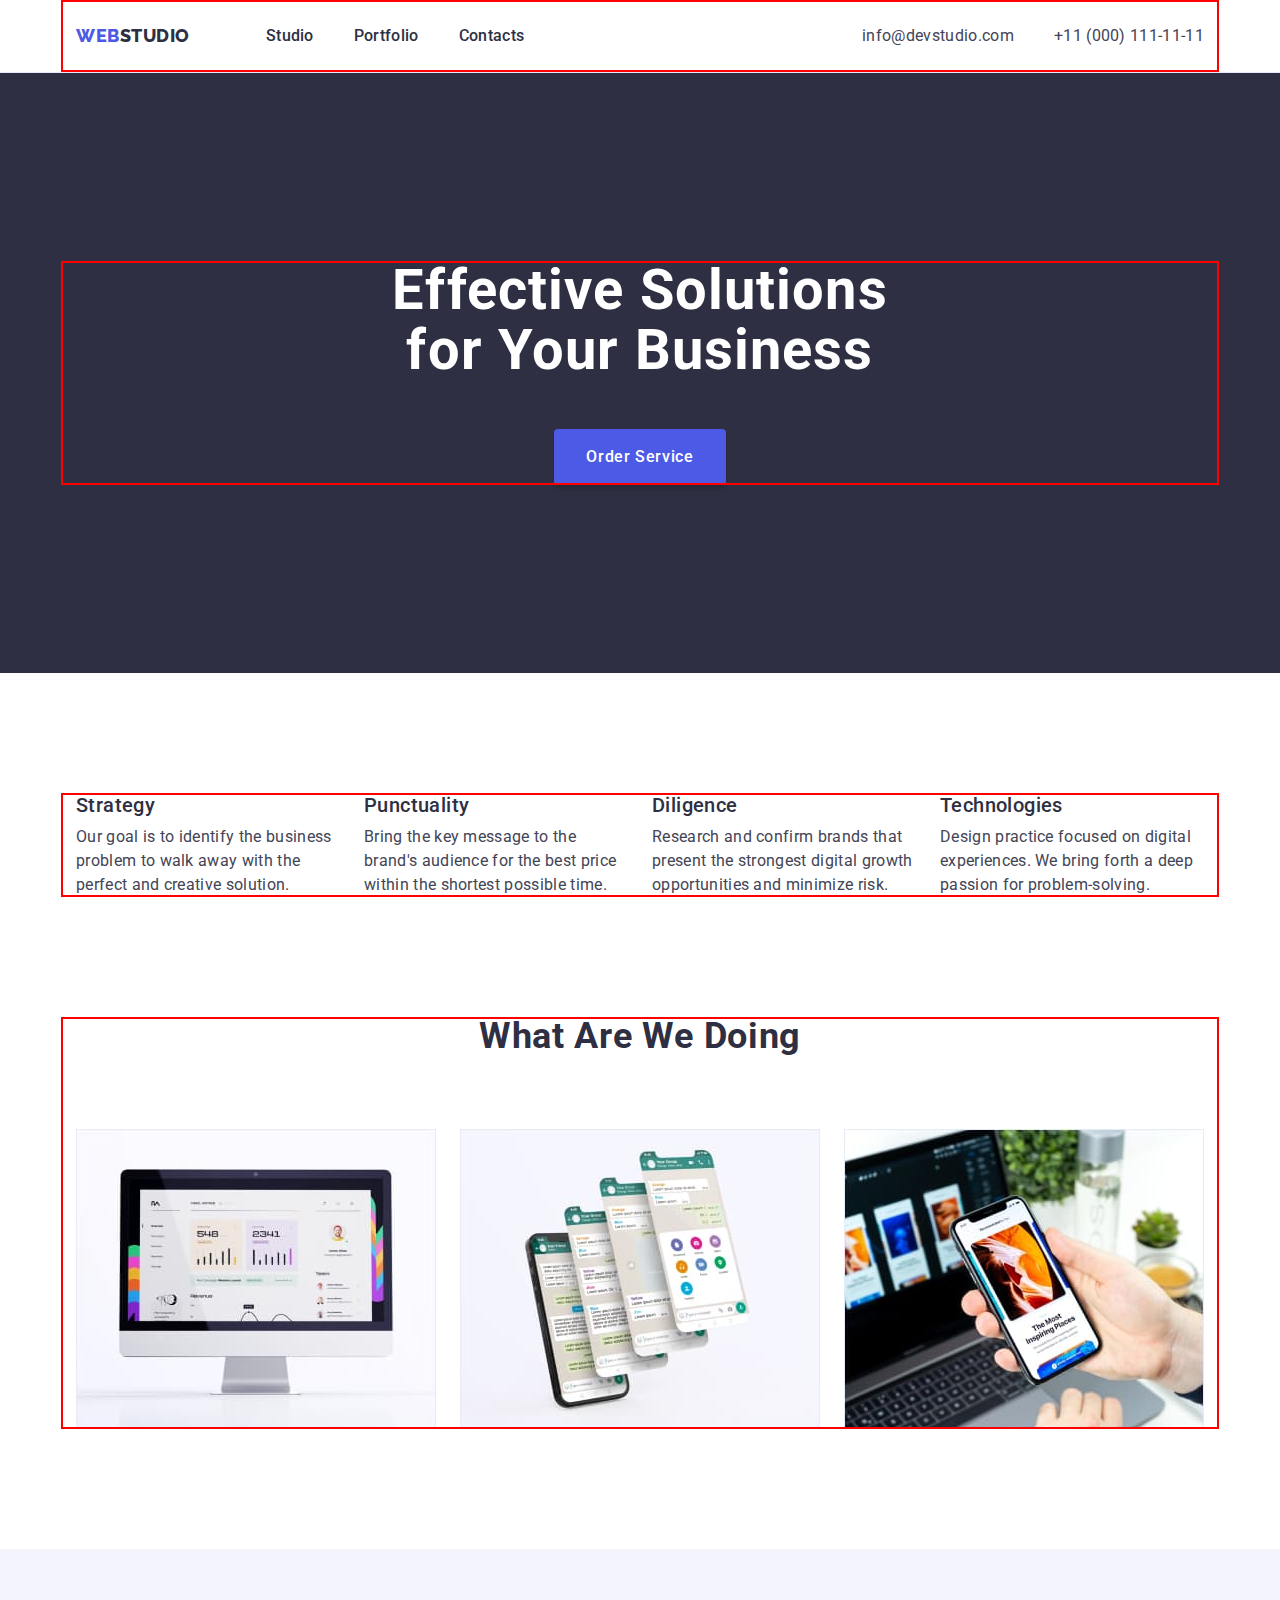
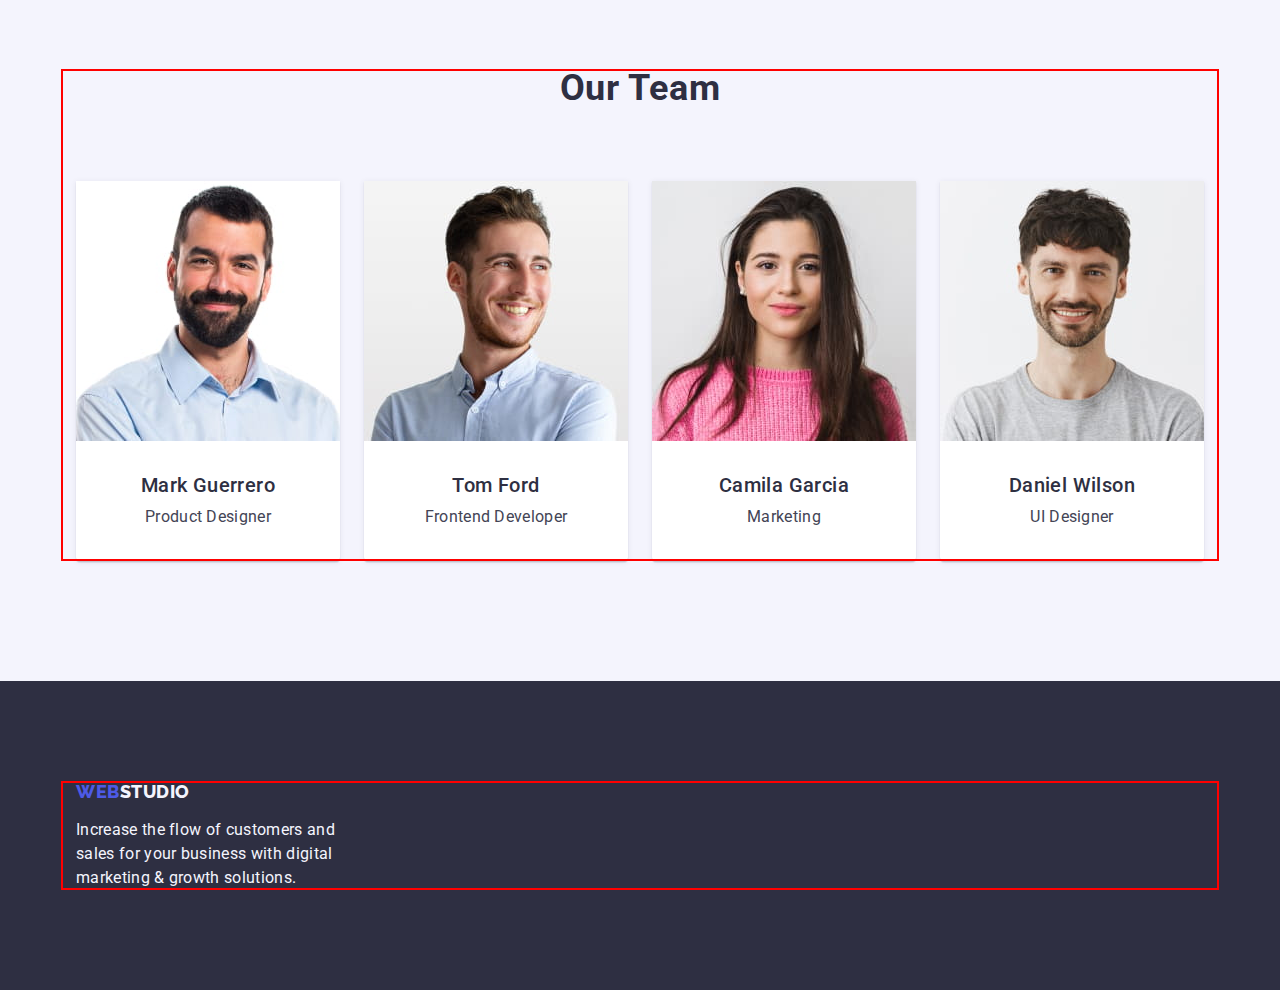
==== index.html @ 9d99be5e "Initial commit" ====
<!DOCTYPE html>
<html lang="en">
  <head>
    <meta charset="UTF-8" />
    <meta http-equiv="X-UA-Compatible" content="IE=edge" />
    <meta name="viewport" content="width=device-width, initial-scale=1.0" />
    <title>WebStudio</title>
    <link
      rel="stylesheet"
      href="https://cdn.jsdelivr.net/npm/modern-normalize@1.1.0/modern-normalize.min.css"
    />
    <link rel="preconnect" href="https://fonts.googleapis.com" />
    <link rel="preconnect" href="https://fonts.gstatic.com" crossorigin />
    <link
      href="https://fonts.googleapis.com/css2?family=Raleway:wght@800&family=Roboto:wght@400;500;700;900&display=swap"
      rel="stylesheet"
    />
    <link rel="stylesheet" href="./css/styles.css" />
  </head>
  <body>
    <!-- Top line -->
    <header class="page-header">
      <div class="header-container container">
        <nav class="navigation">
          <a class="logo link" href="./index.html"
            >Web<span class="logo-top">Studio</span></a
          >
          <ul class="menu list">
            <li class="menu-item">
              <a class="menu-link link" href="./index.html">Studio</a>
            </li>
            <li class="menu-item">
              <a class="menu-link link" href="./portfolio.html">Portfolio</a>
            </li>
            <li class="menu-item">
              <a class="menu-link link" href="">Contacts</a>
            </li>
          </ul>
        </nav>
        <address class="contact-info">
          <ul class="contact-list list">
            <li class="contact-list-item">
              <a class="contact-details link" href="mailto:info@devstudio.com"
                >info@devstudio.com</a
              >
            </li>
            <li class="contact-list-item">
              <a class="contact-details link" href="tel:+110001111111"
                >+11 (000) 111-11-11</a
              >
            </li>
          </ul>
        </address>
      </div>
    </header>
    <main>
      <!-- Hero -->
      <section class="hero">
        <div class="container">
          <h1 class="hero-title">Effective Solutions for Your Business</h1>
          <button class="hero-btn" type="button">Order Service</button>
        </div>
      </section>
      <!-- Studio features -->
      <section class="features">
        <div class="container">
          <h2 class="features-title visually-hidden">features of our studio</h2>
          <ul class="features-list list">
            <li class="features-item">
              <h3 class="subtitle">Strategy</h3>
              <p class="text">
                Our goal is to identify the business problem to walk away with
                the perfect and creative solution.
              </p>
            </li>
            <li class="features-item">
              <h3 class="subtitle">Punctuality</h3>
              <p class="text">
                Bring the key message to the brand's audience for the best price
                within the shortest possible time.
              </p>
            </li>
            <li class="features-item">
              <h3 class="subtitle">Diligence</h3>
              <p class="text">
                Research and confirm brands that present the strongest digital
                growth opportunities and minimize risk.
              </p>
            </li>
            <li class="features-item">
              <h3 class="subtitle">Technologies</h3>
              <p class="text">
                Design practice focused on digital experiences. We bring forth a
                deep passion for problem-solving.
              </p>
            </li>
          </ul>
        </div>
      </section>
      <!-- Work examples -->
      <section class="examples">
        <div class="container">
          <h2 class="heading">What are we doing</h2>
          <ul class="examples-list list">
            <li class="examples-item">
              <img
                class="examples-img"
                src="./images/sample1.jpg"
                alt="full-fledged multi-page website"
                width="360"
              />
            </li>
            <li class="examples-item">
              <img
                class="examples-img"
                src="./images/sample2.jpg"
                alt="messenger"
                width="360"
              />
            </li>
            <li class="examples-item">
              <img
                class="examples-img"
                src="./images/sample3.jpg"
                alt="phone app"
                width="360"
              />
            </li>
          </ul>
        </div>
      </section>
      <!-- Team -->
      <section class="team">
        <div class="container">
          <h2 class="heading">Our Team</h2>
          <ul class="team-list list">
            <li class="team-item">
              <img
                class="team-img"
                src="./images/mark.jpg"
                alt="Mark Guerrero"
                width="264"
              />
              <div class="team-member">
                <h3 class="team-title subtitle">Mark Guerrero</h3>
                <p class="team-text text">Product Designer</p>
              </div>
            </li>
            <li class="team-item">
              <img
                class="team-img"
                src="./images/tom.jpg"
                alt="Tom Ford"
                width="264"
              />
              <div class="team-member">
                <h3 class="team-title subtitle">Tom Ford</h3>
                <p class="team-text text">Frontend Developer</p>
              </div>
            </li>
            <li class="team-item">
              <img
                class="team-img"
                src="./images/camila.jpg"
                alt="Camila Garcia"
                width="264"
              />
              <div class="team-member">
                <h3 class="team-title subtitle">Camila Garcia</h3>
                <p class="team-text text">Marketing</p>
              </div>
            </li>
            <li class="team-item">
              <img
                class="team-img"
                src="./images/daniel.jpg"
                alt="Daniel Wilson"
                width="264"
              />
              <div class="team-member">
                <h3 class="team-title subtitle">Daniel Wilson</h3>
                <p class="team-text text">UI Designer</p>
              </div>
            </li>
          </ul>
        </div>
      </section>
    </main>
    <footer class="footer">
      <div class="container">
        <a class="logo link" href="./index.html"
          >Web<span class="logo-bottom">Studio</span></a
        >
        <p class="text footer-text">
          Increase the flow of customers and sales for your business with
          digital marketing & growth solutions.
        </p>
      </div>
    </footer>
  </body>
</html>
---- css/styles.css ----
/* Цвета */
/* основной цвет текста #434455 */
/* вторичный цвет текса #2E2F42 */
/* акцент   #4D5AE5 */
/* вторичный акцент #404BBF */
/* белый основной #F4F4FD */
/* белый вторичный #FFFFFF */
/* цвет фона страницы основной #FFFFFF */
/* цвет фона страницы вторичный #F4F4FD */

:root{

    /* ===Font=== */
 --primary-font: 'Roboto', sans-serif;
 --secondary-font: 'Raleway', sans-serif;
    /* ===Color=== */
 --primary-text-color: #434455;
 --secondary-text-color: #2E2F42;
 --primary-accent-color: #4D5AE5;
 --secondary-accent-color: #404BBF;
 --primary-white-color: #F4F4FD;
 --secondary-white-color: #FFFFFF;
 --primary-bgc: #FFFFFF;
 --secondary-bgc: #F4F4FD;
 --hero-bgc: #2E2F42;
 --border-main: #E7E9FC

} 


    /* ================= Resetting styles =================== */

h1, 
h2, 
h3, 
p{
    margin-top: 0;
    margin-bottom: 0;
}

ul{
    margin-top: 0;
    margin-bottom: 0;
    padding-left: 0;
}

img{
    display: block;
}

.list{
    list-style: none;
}

.link{
    text-decoration: none;
}
    /* =================/Resetting styles==================== */


    /* =================== COMPONENTS ======================= */

.logo{
    display: inline-block;
    
    font-family: var(--secondary-font);
    text-transform: uppercase;
    font-weight: 800;
    font-size: 18px;
    line-height: 1.17;
    letter-spacing: 0.03em;
    color: var(--primary-accent-color);

    margin-right: 76px;
    }

.heading{
    font-size: 36px;
    line-height: 1.11;
    text-align: center;
    letter-spacing: 0.02em;
    text-transform: capitalize;
    color: var(--secondary-text-color);

    margin-bottom: 72px;
}

.subtitle{
    font-weight: 500;
    font-size: 20px;
    line-height: 1.2;
    letter-spacing: 0.02em;
    color: var(--secondary-text-color);
    margin-bottom: 8px;
}

.text{
    font-size: 16px;
    line-height: 1.5;
    letter-spacing: 0.02em;
    color: var(--primary-text-color);
}   

.container{
    width: 1158px;
    padding-left: 15px;
    padding-right: 15px;
    margin-left: auto;
    margin-right: auto;

    outline: 2px solid red;
    outline-offset: -2px;
}

.visually-hidden {
    position: absolute;
    width: 1px;
    height: 1px;
    margin: -1px;
    border: 0;
    padding: 0;

    white-space: nowrap;
    clip-path: inset(100%);
    clip: rect(0 0 0 0);
    overflow: hidden;
}

.team-member{
    padding: 32px 16px;
    border-radius: 0px 0px 4px 4px;
}
    
    /* =================== /COMPONENTS ======================== */

body{
    font-family: var(--primary-font);
    background-color: var(--primary-bgc);
    color: var(--primary-text-color);
}

                                                 /**
                                                   |============================
                                                   | Main-page
                                                   |============================
                                                 */

    /* ===================== Top line ======================== */
.page-header{
    border-bottom: 1px solid var(--border-main);
}


.logo-top{
    color: var(--secondary-text-color);
}

.menu-link{
    display: block;
    padding-top: 24px;
    padding-bottom: 24px;

    font-weight: 500;
    font-size: 16px;
    line-height: 1.5;
    letter-spacing: 0.02em;
    color: var(--secondary-text-color);
}

.menu-link:hover, 
.menu-link:focus{
    color: var(--secondary-accent-color);
}

.contact-info{
    font-style:normal;
    margin-left: auto;
}

.contact-details{
    display: block;
    padding-top: 24px;
    padding-bottom: 24px;
    
    font-size: 16px;
    line-height: 1.5;
    letter-spacing: 0.02em;
    color: var(--primary-text-color);
}

.contact-details:hover,
.contact-details:focus{
    color:var(--secondary-accent-color);
}

.header-container{
    display: flex;
    align-items: center;
}

.navigation{
    display: flex;
    align-items: center;
}

.menu{
    display: flex;
    gap: 40px;
}

.contact-list{
    display: flex;
    gap: 40px;
}

    /* ================== /Top line ====================== */

    /* ====================== Hero ======================= */

 .hero{
    background-color: var(--hero-bgc);
    padding-top: 188px;
    padding-bottom: 188px;
 }

 .hero-title{
    max-width: 496px;
    margin-right: auto;
    margin-left: auto;
    margin-bottom: 48px;
    
    font-size: 56px;
    line-height: 1.07;
    text-align: center;
    letter-spacing: 0.02em;
    color: var(--secondary-white-color);

 }

 .hero-btn{
    display: block;
    margin-left: auto;
    margin-right: auto;
    min-width: 169px;
    height: 56px;
    padding: 16px 32px;
    border: none;
    border-radius: 4px;
    box-shadow: 0px 4px 4px rgba(0, 0, 0, 0.15);

    font-family: inherit;
    font-weight: 500;
    font-size: 16px;
    line-height: 1.5;
    letter-spacing: 0.04em;
    
    color: var(--secondary-white-color);
    background-color: var(--primary-accent-color);
    cursor: pointer;
 }

 .hero-btn:hover,
 .hero-btn:focus{
    background-color: var(--secondary-accent-color);
 }

    /* ===================== /Hero ========================= */


    /* ==================== Studio features ================ */
 .features{
    padding-top: 120px;
    padding-bottom: 120px;
 }

 .features-list{
    display: flex;
    flex-wrap: wrap;
    gap: 24px;

 }

 .features-item{
    display: block;
    width: calc((100% - 72px)/4);
 }
    /* =================== /Studio features ================ */


    /* =================== Work examples =================== */

 .examples{
    padding-bottom: 120px;
 }
 
 .examples-list{
    display: flex;
    flex-wrap: wrap;
    gap: 24px;
 }


 .examples-item{
    width: calc((100% - 48px)/3);
 }

    /* ================== /Work examples =================== */


    /* ====================== Team ========================= */

.team{
    background-color: var(--secondary-bgc);
    padding-bottom: 120px;
    padding-top: 120px;
}

.team-list{
    display: flex;
    flex-wrap: wrap;
    gap: 24px
}

.team-item{
    width: calc((100% - 72px)/4);
    background-color: var(--primary-bgc);
    box-shadow: 0px 1px 6px rgba(46, 47, 66, 0.08), 
    0px 1px 1px rgba(46, 47, 66, 0.16), 
    0px 2px 1px rgba(46, 47, 66, 0.08);
    border-radius: 0px 0px 4px 4px;
}

.team-title{
    text-align: center;
}

.team-text{
    text-align: center;
}
    /* ====================== Team ======================== */


    /* ================== Footer ========================= */
.footer{
    background-color: var(--secondary-text-color);
    padding-top: 100px;
    padding-bottom: 100px;
    }
    

.logo-bottom{
    color: var(--primary-white-color)
}

.footer .logo{
    margin-bottom: 16px;
    margin-right: 0;
}
.footer-text{
    color: var(--primary-white-color);
    width: 264px;
}

     /* ================= /Footer ======================= */


                                             /**
                                               |============================
                                               | Portfolio-page
                                               |============================
                                             */


/* ==================== Our projects ================ */

.projects{
    padding-top: 96px;
    padding-bottom: 120px;

}

.filters{
    display: flex;
    justify-content: center;
    margin-bottom: 72px;
    gap: 24px;
}

.filters-btn{
    display: block;
    padding: 12px 24px;
    border: 1px solid var(--border-main);
    border-radius: 4px;
    
    font-family: inherit;
    font-weight: 500;
    font-size: 16px;
    line-height: 1.5;
    letter-spacing: 0.04em;
    color: var(--primary-accent-color);
    background-color: var(--primary-white-color);
    cursor: pointer;
}

.filters-btn:hover,
.filters-btn:focus{
    color: var(--secondary-white-color);
    background-color: var(--secondary-accent-color);
    border: 1px solid transparent
}

.projects-link > .text{
    color: var(--primary-text-color);
}

.projects-list{
    display: flex;
    flex-wrap: wrap;
    column-gap: 24px;
    row-gap: 48px;
}

.projects-list-item{
    width: calc((100% - 48px)/3);
}

.project-name{
    border: 1px solid var(--border-main);
    border-top: none;
    padding: 32px 16px;
}
/* ==================== /Our projects ================ */
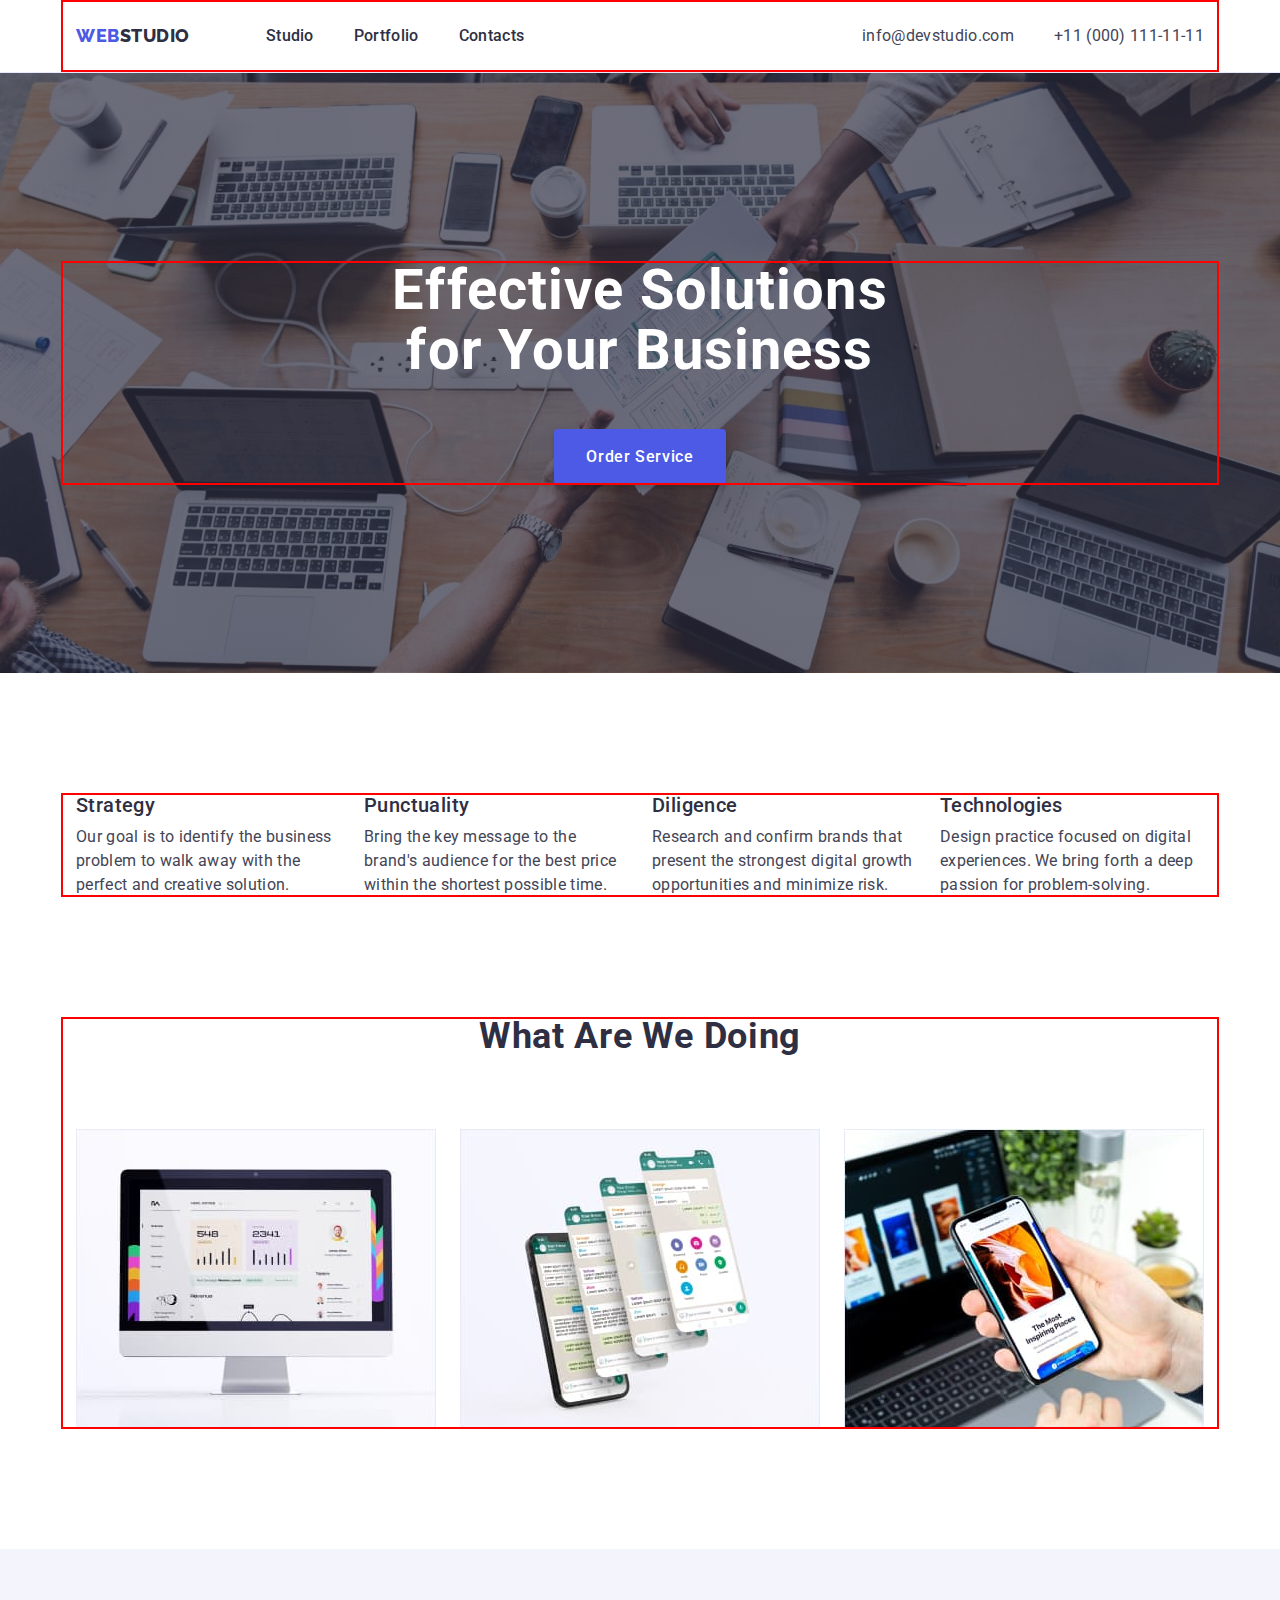
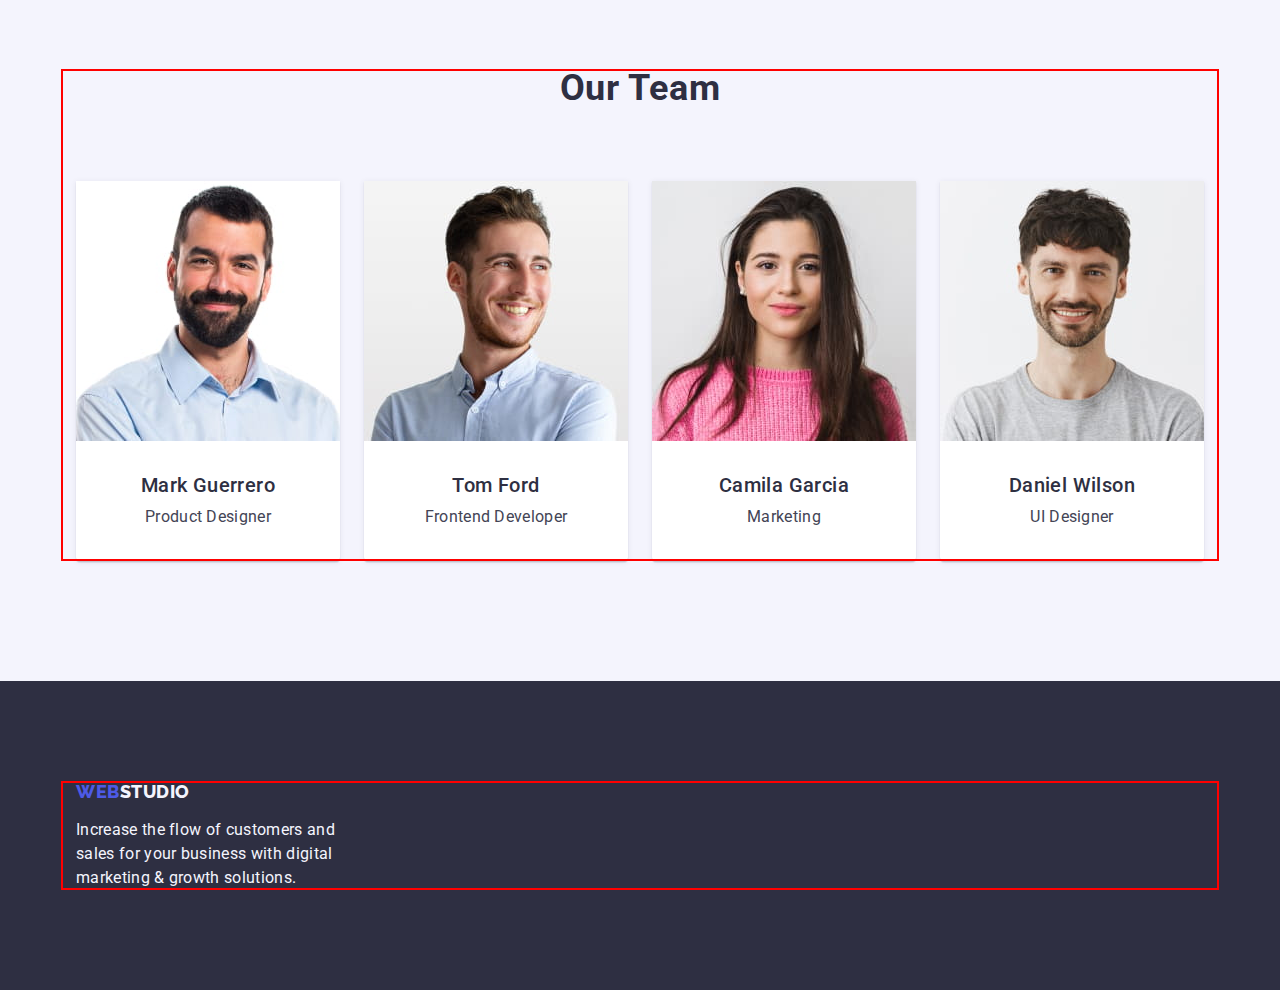
==== commit cdffd647: "Added bg image for hero section" ====
--- a/index.html
+++ b/index.html
@@ -22,8 +22,8 @@
     <header class="page-header">
       <div class="header-container container">
         <nav class="navigation">
-          <a class="logo link" href="./index.html"
-            >Web<span class="logo-top">Studio</span></a
+          <a class="logo link" href="./index.html">
+            Web<span class="logo-top">Studio</span></a
           >
           <ul class="menu list">
             <li class="menu-item">
--- a/css/styles.css
+++ b/css/styles.css
@@ -1,4 +1,4 @@
-            /* Цвета */
+/* Цвета */
 /* основной цвет текста #434455 */
 /* вторичный цвет текса #2E2F42 */
 /* акцент   #4D5AE5 */
@@ -8,425 +8,419 @@
 /* цвет фона страницы основной #FFFFFF */
 /* цвет фона страницы вторичный #F4F4FD */
 
-:root{
-
-    /* ===Font=== */
- --primary-font: 'Roboto', sans-serif;
- --secondary-font: 'Raleway', sans-serif;
-    /* ===Color=== */
- --primary-text-color: #434455;
- --secondary-text-color: #2E2F42;
- --primary-accent-color: #4D5AE5;
- --secondary-accent-color: #404BBF;
- --primary-white-color: #F4F4FD;
- --secondary-white-color: #FFFFFF;
- --primary-bgc: #FFFFFF;
- --secondary-bgc: #F4F4FD;
- --hero-bgc: #2E2F42;
- --border-main: #E7E9FC
-
-} 
-
-
-    /* ================= Resetting styles =================== */
-
-h1, 
-h2, 
-h3, 
-p{
-    margin-top: 0;
-    margin-bottom: 0;
-}
-
-ul{
-    margin-top: 0;
-    margin-bottom: 0;
-    padding-left: 0;
-}
-
-img{
-    display: block;
-}
-
-.list{
-    list-style: none;
-}
-
-.link{
-    text-decoration: none;
-}
-    /* =================/Resetting styles==================== */
-
-
-    /* =================== COMPONENTS ======================= */
-
-.logo{
-    display: inline-block;
-    
-    font-family: var(--secondary-font);
-    text-transform: uppercase;
-    font-weight: 800;
-    font-size: 18px;
-    line-height: 1.17;
-    letter-spacing: 0.03em;
-    color: var(--primary-accent-color);
-
-    margin-right: 76px;
-    }
-
-.heading{
-    font-size: 36px;
-    line-height: 1.11;
-    text-align: center;
-    letter-spacing: 0.02em;
-    text-transform: capitalize;
-    color: var(--secondary-text-color);
-
-    margin-bottom: 72px;
-}
-
-.subtitle{
-    font-weight: 500;
-    font-size: 20px;
-    line-height: 1.2;
-    letter-spacing: 0.02em;
-    color: var(--secondary-text-color);
-    margin-bottom: 8px;
-}
-
-.text{
-    font-size: 16px;
-    line-height: 1.5;
-    letter-spacing: 0.02em;
-    color: var(--primary-text-color);
-}   
-
-.container{
-    width: 1158px;
-    padding-left: 15px;
-    padding-right: 15px;
-    margin-left: auto;
-    margin-right: auto;
-
-    outline: 2px solid red;
-    outline-offset: -2px;
+:root {
+  /* ===Font=== */
+  --primary-font: 'Roboto', sans-serif;
+  --secondary-font: 'Raleway', sans-serif;
+  /* ===Color=== */
+  --primary-text-color: #434455;
+  --secondary-text-color: #2e2f42;
+  --primary-accent-color: #4d5ae5;
+  --secondary-accent-color: #404bbf;
+  --primary-white-color: #f4f4fd;
+  --secondary-white-color: #ffffff;
+  --primary-bgc: #ffffff;
+  --secondary-bgc: #f4f4fd;
+  --hero-bgc: #2e2f42;
+  --border-main: #e7e9fc;
+}
+
+/* ================= Resetting styles =================== */
+
+h1,
+h2,
+h3,
+p {
+  margin-top: 0;
+  margin-bottom: 0;
+}
+
+ul {
+  margin-top: 0;
+  margin-bottom: 0;
+  padding-left: 0;
+}
+
+img {
+  display: block;
+}
+
+.list {
+  list-style: none;
+}
+
+.link {
+  text-decoration: none;
+}
+/* =================/Resetting styles==================== */
+
+/* =================== COMPONENTS ======================= */
+
+.logo {
+  display: inline-block;
+
+  font-family: var(--secondary-font);
+  text-transform: uppercase;
+  font-weight: 800;
+  font-size: 18px;
+  line-height: 1.17;
+  letter-spacing: 0.03em;
+  color: var(--primary-accent-color);
+
+  margin-right: 76px;
+}
+
+.heading {
+  font-size: 36px;
+  line-height: 1.11;
+  text-align: center;
+  letter-spacing: 0.02em;
+  text-transform: capitalize;
+  color: var(--secondary-text-color);
+
+  margin-bottom: 72px;
+}
+
+.subtitle {
+  font-weight: 500;
+  font-size: 20px;
+  line-height: 1.2;
+  letter-spacing: 0.02em;
+  color: var(--secondary-text-color);
+  margin-bottom: 8px;
+}
+
+.text {
+  font-size: 16px;
+  line-height: 1.5;
+  letter-spacing: 0.02em;
+  color: var(--primary-text-color);
+}
+
+.container {
+  width: 1158px;
+  padding-left: 15px;
+  padding-right: 15px;
+  margin-left: auto;
+  margin-right: auto;
+
+  outline: 2px solid red;
+  outline-offset: -2px;
 }
 
 .visually-hidden {
-    position: absolute;
-    width: 1px;
-    height: 1px;
-    margin: -1px;
-    border: 0;
-    padding: 0;
-
-    white-space: nowrap;
-    clip-path: inset(100%);
-    clip: rect(0 0 0 0);
-    overflow: hidden;
-}
-
-.team-member{
-    padding: 32px 16px;
-    border-radius: 0px 0px 4px 4px;
-}
-    
-    /* =================== /COMPONENTS ======================== */
-
-body{
-    font-family: var(--primary-font);
-    background-color: var(--primary-bgc);
-    color: var(--primary-text-color);
-}
-
-                                                 /**
+  position: absolute;
+  width: 1px;
+  height: 1px;
+  margin: -1px;
+  border: 0;
+  padding: 0;
+
+  white-space: nowrap;
+  clip-path: inset(100%);
+  clip: rect(0 0 0 0);
+  overflow: hidden;
+}
+
+.team-member {
+  padding: 32px 16px;
+  border-radius: 0px 0px 4px 4px;
+}
+
+/* =================== /COMPONENTS ======================== */
+
+body {
+  font-family: var(--primary-font);
+  background-color: var(--primary-bgc);
+  color: var(--primary-text-color);
+}
+
+/**
                                                    |============================
                                                    | Main-page
                                                    |============================
                                                  */
 
-    /* ===================== Top line ======================== */
-.page-header{
-    border-bottom: 1px solid var(--border-main);
-}
-
-
-.logo-top{
-    color: var(--secondary-text-color);
-}
-
-.menu-link{
-    display: block;
-    padding-top: 24px;
-    padding-bottom: 24px;
-
-    font-weight: 500;
-    font-size: 16px;
-    line-height: 1.5;
-    letter-spacing: 0.02em;
-    color: var(--secondary-text-color);
-}
-
-.menu-link:hover, 
-.menu-link:focus{
-    color: var(--secondary-accent-color);
-}
-
-.contact-info{
-    font-style:normal;
-    margin-left: auto;
-}
-
-.contact-details{
-    display: block;
-    padding-top: 24px;
-    padding-bottom: 24px;
-    
-    font-size: 16px;
-    line-height: 1.5;
-    letter-spacing: 0.02em;
-    color: var(--primary-text-color);
+/* ===================== Top line ======================== */
+.page-header {
+  border-bottom: 1px solid var(--border-main);
+}
+
+.logo-top {
+  color: var(--secondary-text-color);
+}
+
+.menu-link {
+  display: block;
+  padding-top: 24px;
+  padding-bottom: 24px;
+
+  font-weight: 500;
+  font-size: 16px;
+  line-height: 1.5;
+  letter-spacing: 0.02em;
+  color: var(--secondary-text-color);
+}
+
+.menu-link:hover,
+.menu-link:focus {
+  color: var(--secondary-accent-color);
+}
+
+.contact-info {
+  font-style: normal;
+  margin-left: auto;
+}
+
+.contact-details {
+  display: block;
+  padding-top: 24px;
+  padding-bottom: 24px;
+
+  font-size: 16px;
+  line-height: 1.5;
+  letter-spacing: 0.02em;
+  color: var(--primary-text-color);
 }
 
 .contact-details:hover,
-.contact-details:focus{
-    color:var(--secondary-accent-color);
-}
-
-.header-container{
-    display: flex;
-    align-items: center;
-}
-
-.navigation{
-    display: flex;
-    align-items: center;
-}
-
-.menu{
-    display: flex;
-    gap: 40px;
-}
-
-.contact-list{
-    display: flex;
-    gap: 40px;
-}
-
-    /* ================== /Top line ====================== */
-
-    /* ====================== Hero ======================= */
-
- .hero{
-    background-color: var(--hero-bgc);
-    padding-top: 188px;
-    padding-bottom: 188px;
- }
-
- .hero-title{
-    max-width: 496px;
-    margin-right: auto;
-    margin-left: auto;
-    margin-bottom: 48px;
-    
-    font-size: 56px;
-    line-height: 1.07;
-    text-align: center;
-    letter-spacing: 0.02em;
-    color: var(--secondary-white-color);
-
- }
-
- .hero-btn{
-    display: block;
-    margin-left: auto;
-    margin-right: auto;
-    min-width: 169px;
-    height: 56px;
-    padding: 16px 32px;
-    border: none;
-    border-radius: 4px;
-    box-shadow: 0px 4px 4px rgba(0, 0, 0, 0.15);
-
-    font-family: inherit;
-    font-weight: 500;
-    font-size: 16px;
-    line-height: 1.5;
-    letter-spacing: 0.04em;
-    
-    color: var(--secondary-white-color);
-    background-color: var(--primary-accent-color);
-    cursor: pointer;
- }
-
- .hero-btn:hover,
- .hero-btn:focus{
-    background-color: var(--secondary-accent-color);
- }
-
-    /* ===================== /Hero ========================= */
-
-
-    /* ==================== Studio features ================ */
- .features{
-    padding-top: 120px;
-    padding-bottom: 120px;
- }
-
- .features-list{
-    display: flex;
-    flex-wrap: wrap;
-    gap: 24px;
-
- }
-
- .features-item{
-    display: block;
-    width: calc((100% - 72px)/4);
- }
-    /* =================== /Studio features ================ */
-
-
-    /* =================== Work examples =================== */
-
- .examples{
-    padding-bottom: 120px;
- }
- 
- .examples-list{
-    display: flex;
-    flex-wrap: wrap;
-    gap: 24px;
- }
-
-
- .examples-item{
-    width: calc((100% - 48px)/3);
- }
-
-    /* ================== /Work examples =================== */
-
-
-    /* ====================== Team ========================= */
-
-.team{
-    background-color: var(--secondary-bgc);
-    padding-bottom: 120px;
-    padding-top: 120px;
-}
-
-.team-list{
-    display: flex;
-    flex-wrap: wrap;
-    gap: 24px
-}
-
-.team-item{
-    width: calc((100% - 72px)/4);
-    background-color: var(--primary-bgc);
-    box-shadow: 0px 1px 6px rgba(46, 47, 66, 0.08), 
-    0px 1px 1px rgba(46, 47, 66, 0.16), 
-    0px 2px 1px rgba(46, 47, 66, 0.08);
-    border-radius: 0px 0px 4px 4px;
-}
-
-.team-title{
-    text-align: center;
-}
-
-.team-text{
-    text-align: center;
-}
-    /* ====================== Team ======================== */
-
-
-    /* ================== Footer ========================= */
-.footer{
-    background-color: var(--secondary-text-color);
-    padding-top: 100px;
-    padding-bottom: 100px;
-    }
-    
-
-.logo-bottom{
-    color: var(--primary-white-color)
-}
-
-.footer .logo{
-    margin-bottom: 16px;
-    margin-right: 0;
-}
-.footer-text{
-    color: var(--primary-white-color);
-    width: 264px;
-}
-
-     /* ================= /Footer ======================= */
-
-
-                                             /**
+.contact-details:focus {
+  color: var(--secondary-accent-color);
+}
+
+.header-container {
+  display: flex;
+  align-items: center;
+}
+
+.navigation {
+  display: flex;
+  align-items: center;
+}
+
+.menu {
+  display: flex;
+  gap: 40px;
+}
+
+.contact-list {
+  display: flex;
+  gap: 40px;
+}
+
+/* ================== /Top line ====================== */
+
+/* ====================== Hero ======================= */
+
+.hero {
+  background-color: var(--hero-bgc);
+  background-image: linear-gradient(
+      rgba(46, 47, 66, 0.7),
+      rgba(46, 47, 66, 0.7)
+    ),
+    url(../images/hero-background/hero-background.jpg);
+  background-position: center;
+  background-repeat: no-repeat;
+  background-size: cover;
+  padding-top: 188px;
+  padding-bottom: 188px;
+  max-width: 1440px;
+  margin-left: auto;
+  margin-right: auto;
+}
+
+.hero-title {
+  max-width: 496px;
+  margin-right: auto;
+  margin-left: auto;
+  margin-bottom: 48px;
+
+  font-size: 56px;
+  line-height: 1.07;
+  text-align: center;
+  letter-spacing: 0.02em;
+  color: var(--secondary-white-color);
+}
+
+.hero-btn {
+  display: block;
+  margin-left: auto;
+  margin-right: auto;
+  min-width: 169px;
+  height: 56px;
+  padding: 16px 32px;
+  border: none;
+  border-radius: 4px;
+  box-shadow: 0px 4px 4px rgba(0, 0, 0, 0.15);
+
+  font-family: inherit;
+  font-weight: 500;
+  font-size: 16px;
+  line-height: 1.5;
+  letter-spacing: 0.04em;
+
+  color: var(--secondary-white-color);
+  background-color: var(--primary-accent-color);
+  cursor: pointer;
+}
+
+.hero-btn:hover,
+.hero-btn:focus {
+  background-color: var(--secondary-accent-color);
+}
+
+/* ===================== /Hero ========================= */
+
+/* ==================== Studio features ================ */
+.features {
+  padding-top: 120px;
+  padding-bottom: 120px;
+}
+
+.features-list {
+  display: flex;
+  flex-wrap: wrap;
+  gap: 24px;
+}
+
+.features-item {
+  display: block;
+  width: calc((100% - 72px) / 4);
+}
+/* =================== /Studio features ================ */
+
+/* =================== Work examples =================== */
+
+.examples {
+  padding-bottom: 120px;
+}
+
+.examples-list {
+  display: flex;
+  flex-wrap: wrap;
+  gap: 24px;
+}
+
+.examples-item {
+  width: calc((100% - 48px) / 3);
+}
+
+/* ================== /Work examples =================== */
+
+/* ====================== Team ========================= */
+
+.team {
+  background-color: var(--secondary-bgc);
+  padding-bottom: 120px;
+  padding-top: 120px;
+}
+
+.team-list {
+  display: flex;
+  flex-wrap: wrap;
+  gap: 24px;
+}
+
+.team-item {
+  width: calc((100% - 72px) / 4);
+  background-color: var(--primary-bgc);
+  box-shadow: 0px 1px 6px rgba(46, 47, 66, 0.08),
+    0px 1px 1px rgba(46, 47, 66, 0.16), 0px 2px 1px rgba(46, 47, 66, 0.08);
+  border-radius: 0px 0px 4px 4px;
+}
+
+.team-title {
+  text-align: center;
+}
+
+.team-text {
+  text-align: center;
+}
+/* ====================== Team ======================== */
+
+/* ================== Footer ========================= */
+.footer {
+  background-color: var(--secondary-text-color);
+  padding-top: 100px;
+  padding-bottom: 100px;
+}
+
+.logo-bottom {
+  color: var(--primary-white-color);
+}
+
+.footer .logo {
+  margin-bottom: 16px;
+  margin-right: 0;
+}
+.footer-text {
+  color: var(--primary-white-color);
+  width: 264px;
+}
+
+/* ================= /Footer ======================= */
+
+/**
                                                |============================
                                                | Portfolio-page
                                                |============================
                                              */
 
-
 /* ==================== Our projects ================ */
 
-.projects{
-    padding-top: 96px;
-    padding-bottom: 120px;
-
-}
-
-.filters{
-    display: flex;
-    justify-content: center;
-    margin-bottom: 72px;
-    gap: 24px;
-}
-
-.filters-btn{
-    display: block;
-    padding: 12px 24px;
-    border: 1px solid var(--border-main);
-    border-radius: 4px;
-    
-    font-family: inherit;
-    font-weight: 500;
-    font-size: 16px;
-    line-height: 1.5;
-    letter-spacing: 0.04em;
-    color: var(--primary-accent-color);
-    background-color: var(--primary-white-color);
-    cursor: pointer;
+.projects {
+  padding-top: 96px;
+  padding-bottom: 120px;
+}
+
+.filters {
+  display: flex;
+  justify-content: center;
+  margin-bottom: 72px;
+  gap: 24px;
+}
+
+.filters-btn {
+  display: block;
+  padding: 12px 24px;
+  border: 1px solid var(--border-main);
+  border-radius: 4px;
+
+  font-family: inherit;
+  font-weight: 500;
+  font-size: 16px;
+  line-height: 1.5;
+  letter-spacing: 0.04em;
+  color: var(--primary-accent-color);
+  background-color: var(--primary-white-color);
+  cursor: pointer;
 }
 
 .filters-btn:hover,
-.filters-btn:focus{
-    color: var(--secondary-white-color);
-    background-color: var(--secondary-accent-color);
-    border: 1px solid transparent
-}
-
-.projects-link > .text{
-    color: var(--primary-text-color);
-}
-
-.projects-list{
-    display: flex;
-    flex-wrap: wrap;
-    column-gap: 24px;
-    row-gap: 48px;
-}
-
-.projects-list-item{
-    width: calc((100% - 48px)/3);
-}
-
-.project-name{
-    border: 1px solid var(--border-main);
-    border-top: none;
-    padding: 32px 16px;
-}
-/* ==================== /Our projects ================ */+.filters-btn:focus {
+  color: var(--secondary-white-color);
+  background-color: var(--secondary-accent-color);
+  border: 1px solid transparent;
+}
+
+.projects-link > .text {
+  color: var(--primary-text-color);
+}
+
+.projects-list {
+  display: flex;
+  flex-wrap: wrap;
+  column-gap: 24px;
+  row-gap: 48px;
+}
+
+.projects-list-item {
+  width: calc((100% - 48px) / 3);
+}
+
+.project-name {
+  border: 1px solid var(--border-main);
+  border-top: none;
+  padding: 32px 16px;
+}
+/* ==================== /Our projects ================ */
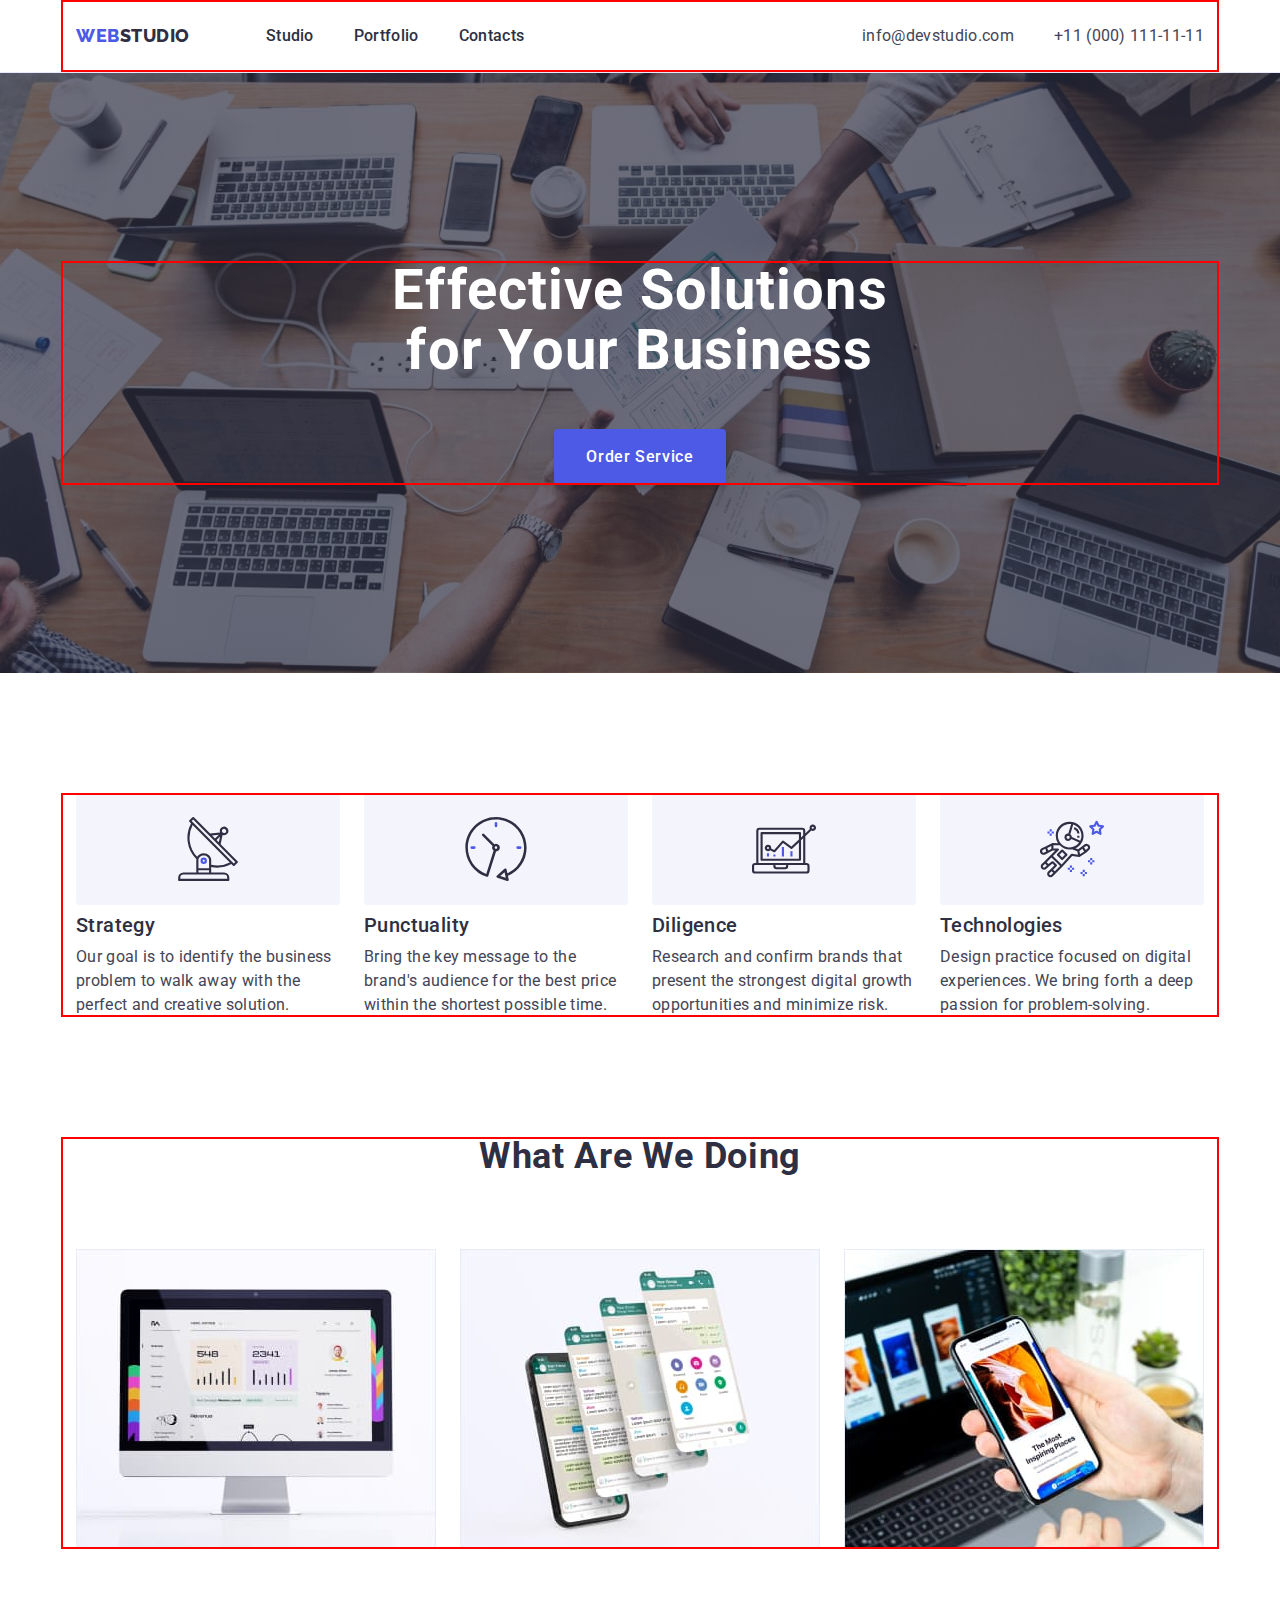
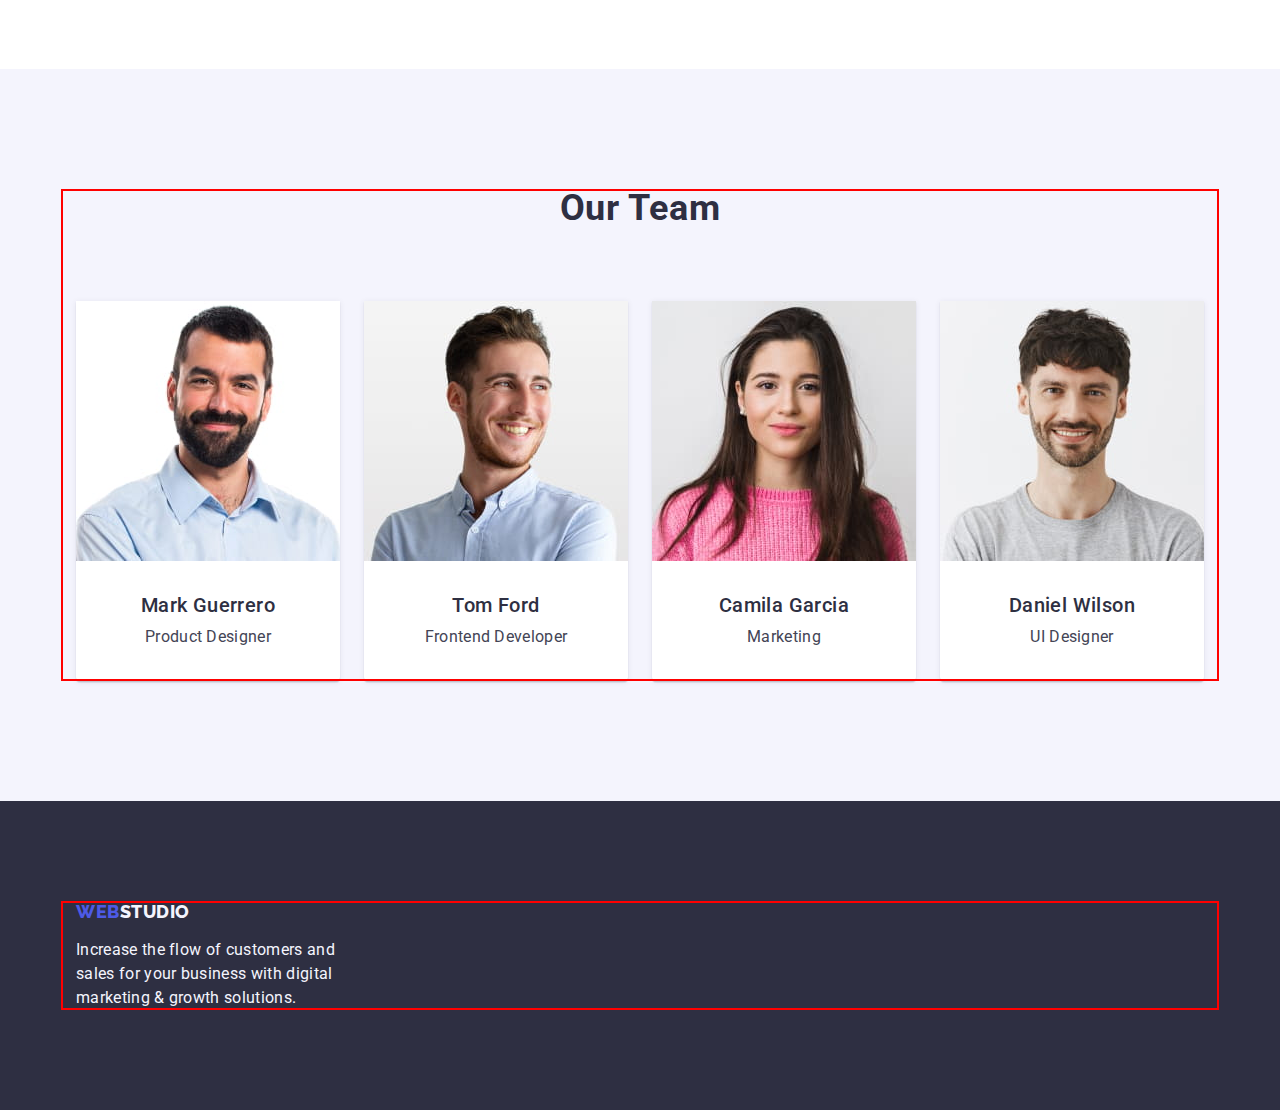
==== commit 87111c4c: "Added icons for features section" ====
--- a/index.html
+++ b/index.html
@@ -67,6 +67,11 @@
           <h2 class="features-title visually-hidden">features of our studio</h2>
           <ul class="features-list list">
             <li class="features-item">
+              <div class="icon-box">
+                <svg class="features-icon" widthe="64" height="64">
+                  <use href="./images/icon.svg#icon-antenna"></use>
+                </svg>
+              </div>
               <h3 class="subtitle">Strategy</h3>
               <p class="text">
                 Our goal is to identify the business problem to walk away with
@@ -74,6 +79,11 @@
               </p>
             </li>
             <li class="features-item">
+              <div class="icon-box">
+                <svg class="features-icon" widthe="64" height="64">
+                  <use href="./images/icon.svg#icon-clock"></use>
+                </svg>
+              </div>
               <h3 class="subtitle">Punctuality</h3>
               <p class="text">
                 Bring the key message to the brand's audience for the best price
@@ -81,6 +91,11 @@
               </p>
             </li>
             <li class="features-item">
+              <div class="icon-box">
+                <svg class="features-icon" widthe="64" height="64">
+                  <use href="./images/icon.svg#icon-diagram"></use>
+                </svg>
+              </div>
               <h3 class="subtitle">Diligence</h3>
               <p class="text">
                 Research and confirm brands that present the strongest digital
@@ -88,6 +103,11 @@
               </p>
             </li>
             <li class="features-item">
+              <div class="icon-box">
+                <svg class="features-icon" widthe="64" height="64">
+                  <use href="./images/icon.svg#icon-astronaut"></use>
+                </svg>
+              </div>
               <h3 class="subtitle">Technologies</h3>
               <p class="text">
                 Design practice focused on digital experiences. We bring forth a
--- a/css/styles.css
+++ b/css/styles.css
@@ -287,6 +287,14 @@
   display: block;
   width: calc((100% - 72px) / 4);
 }
+
+.icon-box {
+  display: flex;
+  background: var(--primary-white-color);
+  border-radius: 4px;
+  margin-bottom: 8px;
+  padding: 24px 100px;
+}
 /* =================== /Studio features ================ */
 
 /* =================== Work examples =================== */
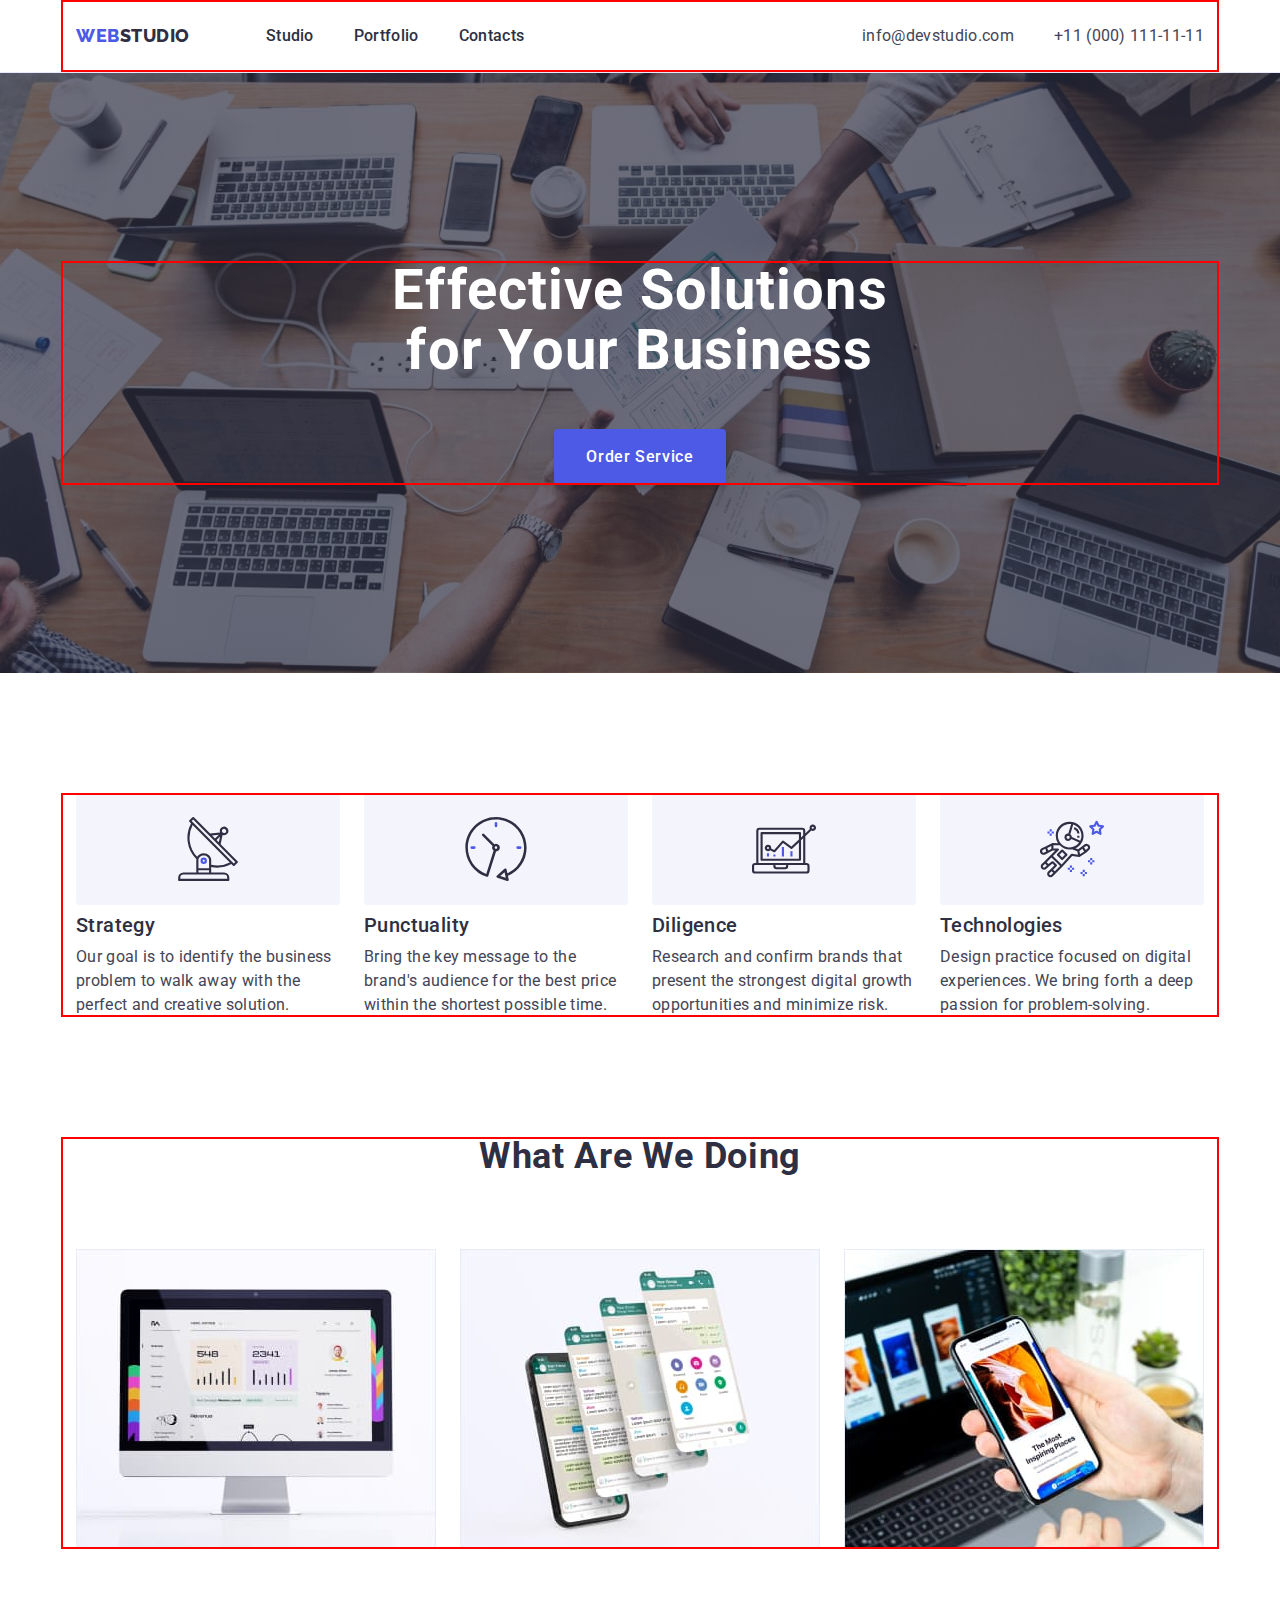
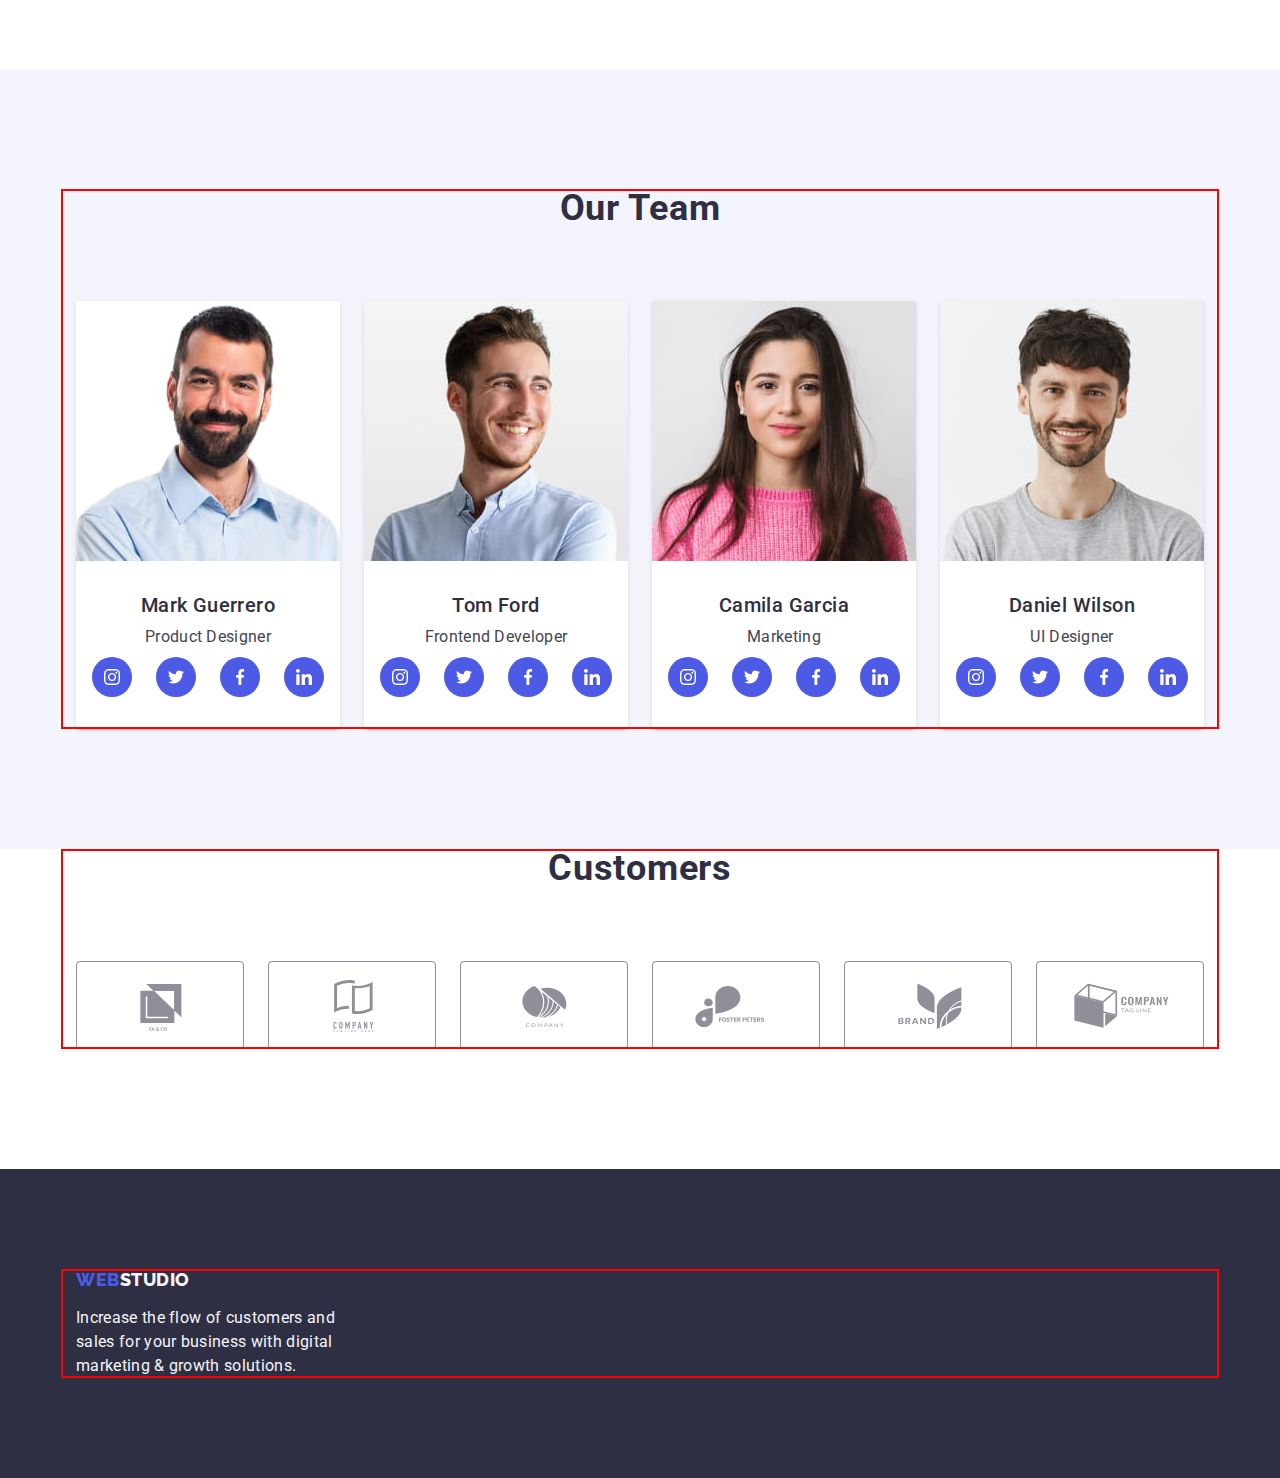
==== commit d37165d3: "Added Customers section" ====
--- a/index.html
+++ b/index.html
@@ -164,6 +164,60 @@
               <div class="team-member">
                 <h3 class="team-title subtitle">Mark Guerrero</h3>
                 <p class="team-text text">Product Designer</p>
+                <ul class="socials-list list">
+                  <li class="socials-item">
+                    <a
+                      href=""
+                      class="socials-link link"
+                      target="_blank"
+                      rel="noopener noreferrer"
+                      aria-label="instagram icon"
+                    >
+                      <svg class="socials-icon" width="16" height="16">
+                        <use href="./images/icon.svg#icon-instagram"></use>
+                      </svg>
+                    </a>
+                  </li>
+                  <li class="socials-item">
+                    <a
+                      href=""
+                      class="socials-link link"
+                      target="_blank"
+                      rel="noopener noreferrer"
+                      aria-label="twitter icon"
+                    >
+                      <svg class="socials-icon" width="16" height="16">
+                        <use href="./images/icon.svg#icon-twitter"></use>
+                      </svg>
+                    </a>
+                  </li>
+                  <li class="socials-item">
+                    <a
+                      href=""
+                      class="socials-link link"
+                      target="_blank"
+                      rel="noopener noreferrer"
+                      aria-label="facebook icon"
+                    >
+                      <svg class="socials-icon" width="16" height="16">
+                        <use href="./images/icon.svg#icon-facebook"></use>
+                      </svg>
+                    </a>
+                  </li>
+                  <li class="socials-item">
+                    <a
+                      href=""
+                      class="socials-link link"
+                      target="_blank"
+                      rel="noopener noreferrer"
+                      aria-label="linkedin icon"
+                    >
+                      <svg class="socials-icon" width="16" height="16">
+                        <use href="./images/icon.svg#icon-linkedin"></use>
+                      </svg>
+                    </a>
+                  </li>
+                </ul>
               </div>
             </li>
             <li class="team-item">
@@ -176,6 +230,60 @@
               <div class="team-member">
                 <h3 class="team-title subtitle">Tom Ford</h3>
                 <p class="team-text text">Frontend Developer</p>
+                <ul class="socials-list list">
+                  <li class="socials-item">
+                    <a
+                      href=""
+                      class="socials-link link"
+                      target="_blank"
+                      rel="noopener noreferrer"
+                      aria-label="instagram icon"
+                    >
+                      <svg class="socials-icon" width="16" height="16">
+                        <use href="./images/icon.svg#icon-instagram"></use>
+                      </svg>
+                    </a>
+                  </li>
+                  <li class="socials-item">
+                    <a
+                      href=""
+                      class="socials-link link"
+                      target="_blank"
+                      rel="noopener noreferrer"
+                      aria-label="twitter icon"
+                    >
+                      <svg class="socials-icon" width="16" height="16">
+                        <use href="./images/icon.svg#icon-twitter"></use>
+                      </svg>
+                    </a>
+                  </li>
+                  <li class="socials-item">
+                    <a
+                      href=""
+                      class="socials-link link"
+                      target="_blank"
+                      rel="noopener noreferrer"
+                      aria-label="facebook icon"
+                    >
+                      <svg class="socials-icon" width="16" height="16">
+                        <use href="./images/icon.svg#icon-facebook"></use>
+                      </svg>
+                    </a>
+                  </li>
+                  <li class="socials-item">
+                    <a
+                      href=""
+                      class="socials-link link"
+                      target="_blank"
+                      rel="noopener noreferrer"
+                      aria-label="linkedin icon"
+                    >
+                      <svg class="socials-icon" width="16" height="16">
+                        <use href="./images/icon.svg#icon-linkedin"></use>
+                      </svg>
+                    </a>
+                  </li>
+                </ul>
               </div>
             </li>
             <li class="team-item">
@@ -188,6 +296,60 @@
               <div class="team-member">
                 <h3 class="team-title subtitle">Camila Garcia</h3>
                 <p class="team-text text">Marketing</p>
+                <ul class="socials-list list">
+                  <li class="socials-item">
+                    <a
+                      href=""
+                      class="socials-link link"
+                      target="_blank"
+                      rel="noopener noreferrer"
+                      aria-label="instagram icon"
+                    >
+                      <svg class="socials-icon" width="16" height="16">
+                        <use href="./images/icon.svg#icon-instagram"></use>
+                      </svg>
+                    </a>
+                  </li>
+                  <li class="socials-item">
+                    <a
+                      href=""
+                      class="socials-link link"
+                      target="_blank"
+                      rel="noopener noreferrer"
+                      aria-label="twitter icon"
+                    >
+                      <svg class="socials-icon" width="16" height="16">
+                        <use href="./images/icon.svg#icon-twitter"></use>
+                      </svg>
+                    </a>
+                  </li>
+                  <li class="socials-item">
+                    <a
+                      href=""
+                      class="socials-link link"
+                      target="_blank"
+                      rel="noopener noreferrer"
+                      aria-label="facebook icon"
+                    >
+                      <svg class="socials-icon" width="16" height="16">
+                        <use href="./images/icon.svg#icon-facebook"></use>
+                      </svg>
+                    </a>
+                  </li>
+                  <li class="socials-item">
+                    <a
+                      href=""
+                      class="socials-link link"
+                      target="_blank"
+                      rel="noopener noreferrer"
+                      aria-label="linkedin icon"
+                    >
+                      <svg class="socials-icon" width="16" height="16">
+                        <use href="./images/icon.svg#icon-linkedin"></use>
+                      </svg>
+                    </a>
+                  </li>
+                </ul>
               </div>
             </li>
             <li class="team-item">
@@ -200,12 +362,148 @@
               <div class="team-member">
                 <h3 class="team-title subtitle">Daniel Wilson</h3>
                 <p class="team-text text">UI Designer</p>
-              </div>
+                <ul class="socials-list list">
+                  <li class="socials-item">
+                    <a
+                      href=""
+                      class="socials-link link"
+                      target="_blank"
+                      rel="noopener noreferrer"
+                      aria-label="instagram icon"
+                    >
+                      <svg class="socials-icon" width="16" height="16">
+                        <use href="./images/icon.svg#icon-instagram"></use>
+                      </svg>
+                    </a>
+                  </li>
+                  <li class="socials-item">
+                    <a
+                      href=""
+                      class="socials-link link"
+                      target="_blank"
+                      rel="noopener noreferrer"
+                      aria-label="twitter icon"
+                    >
+                      <svg class="socials-icon" width="16" height="16">
+                        <use href="./images/icon.svg#icon-twitter"></use>
+                      </svg>
+                    </a>
+                  </li>
+                  <li class="socials-item">
+                    <a
+                      href=""
+                      class="socials-link link"
+                      target="_blank"
+                      rel="noopener noreferrer"
+                      aria-label="facebook icon"
+                    >
+                      <svg class="socials-icon" width="16" height="16">
+                        <use href="./images/icon.svg#icon-facebook"></use>
+                      </svg>
+                    </a>
+                  </li>
+                  <li class="socials-item">
+                    <a
+                      href=""
+                      class="socials-link link"
+                      target="_blank"
+                      rel="noopener noreferrer"
+                      aria-label="linkedin icon"
+                    >
+                      <svg class="socials-icon" width="16" height="16">
+                        <use href="./images/icon.svg#icon-linkedin"></use>
+                      </svg>
+                    </a>
+                  </li>
+                </ul>
+              </div>
+            </li>
+          </ul>
+        </div>
+      </section>
+
+      <!-- Customers -->
+      <section class="clients">
+        <div class="container">
+          <h2 class="heading clients-title">Customers</h2>
+          <ul class="clients-list list">
+            <li class="clients-item">
+              <a
+                href=""
+                class="clients-link"
+                target="_blank"
+                rel="noopener noreferrer"
+              >
+                <svg class="clients-icon" width="104" height="56">
+                  <use href="./images/icon.svg#icon-ya-co"></use>
+                </svg>
+              </a>
+            </li>
+            <li class="clients-item">
+              <a
+                href=""
+                class="clients-link"
+                target="_blank"
+                rel="noopener noreferrer"
+              >
+                <svg class="clients-icon" width="104" height="56">
+                  <use href="./images/icon.svg#icon-tagline-here"></use>
+                </svg>
+              </a>
+            </li>
+            <li class="clients-item">
+              <a
+                href=""
+                class="clients-link"
+                target="_blank"
+                rel="noopener noreferrer"
+              >
+                <svg class="clients-icon" width="104" height="56">
+                  <use href="./images/icon.svg#icon-company"></use>
+                </svg>
+              </a>
+            </li>
+            <li class="clients-item">
+              <a
+                href=""
+                class="clients-link"
+                target="_blank"
+                rel="noopener noreferrer"
+              >
+                <svg class="clients-icon" width="104" height="56">
+                  <use href="./images/icon.svg#icon-fosters-peters"></use>
+                </svg>
+              </a>
+            </li>
+            <li class="clients-item">
+              <a
+                href=""
+                class="clients-link"
+                target="_blank"
+                rel="noopener noreferrer"
+              >
+                <svg class="clients-icon" width="104" height="56">
+                  <use href="./images/icon.svg#icon-brand"></use>
+                </svg>
+              </a>
+            </li>
+            <li class="clients-item">
+              <a
+                href=""
+                class="clients-link"
+                target="_blank"
+                rel="noopener noreferrer"
+              >
+                <svg class="clients-icon" width="104" height="56">
+                  <use href="./images/icon.svg#icon-tag-line"></use>
+                </svg>
+              </a>
             </li>
           </ul>
         </div>
       </section>
     </main>
+    <!-- Footer -->
     <footer class="footer">
       <div class="container">
         <a class="logo link" href="./index.html"
--- a/css/styles.css
+++ b/css/styles.css
@@ -23,6 +23,7 @@
   --secondary-bgc: #f4f4fd;
   --hero-bgc: #2e2f42;
   --border-main: #e7e9fc;
+  --border-gray: #8e8f99;
 }
 
 /* ================= Resetting styles =================== */
@@ -343,8 +344,89 @@
 
 .team-text {
   text-align: center;
-}
-/* ====================== Team ======================== */
+  margin-bottom: 8px;
+}
+
+.socials-list {
+  display: flex;
+  justify-content: center;
+  gap: 24px;
+}
+
+.socials-item {
+  display: flex;
+  width: 40px;
+  height: 40px;
+}
+
+.socials-link {
+  /* width: 40px;
+  height: 40px; */
+  width: 100%;
+  height: 100%;
+  background-color: var(--primary-accent-color);
+  color: var(--secondary-white-color);
+  border-radius: 50%;
+  display: flex;
+  justify-content: center;
+  align-items: center;
+}
+
+.socials-link:hover,
+.socials-link:focus {
+  background-color: var(--secondary-accent-color);
+}
+
+.socials-icon {
+  fill: currentColor;
+}
+
+/* ====================== /Team ======================== */
+
+/* ==================== Customers ====================== */
+.clients {
+  padding-bottom: 120px;
+}
+
+.clients-list {
+  display: flex;
+  flex-wrap: wrap;
+  gap: 24px;
+}
+
+.clients-item {
+  display: flex;
+  width: calc((100% - 120px) / 6);
+  height: 88px;
+  justify-content: center;
+}
+
+.clients-link {
+  display: flex;
+  border: 1px solid var(--border-gray);
+  border-radius: 4px;
+  color: var(--border-gray);
+  justify-content: center;
+  align-items: center;
+  width: 100%;
+  height: 100%;
+}
+
+.clients-link:hover,
+.clients-link:focus {
+  border-color: var(--secondary-accent-color);
+}
+
+.clients-icon {
+  fill: currentColor;
+}
+
+.clients-icon:hover,
+.clients-icon:focus {
+  fill: var(--secondary-accent-color);
+}
+
+/* ==================== Customers ====================== */
 
 /* ================== Footer ========================= */
 .footer {
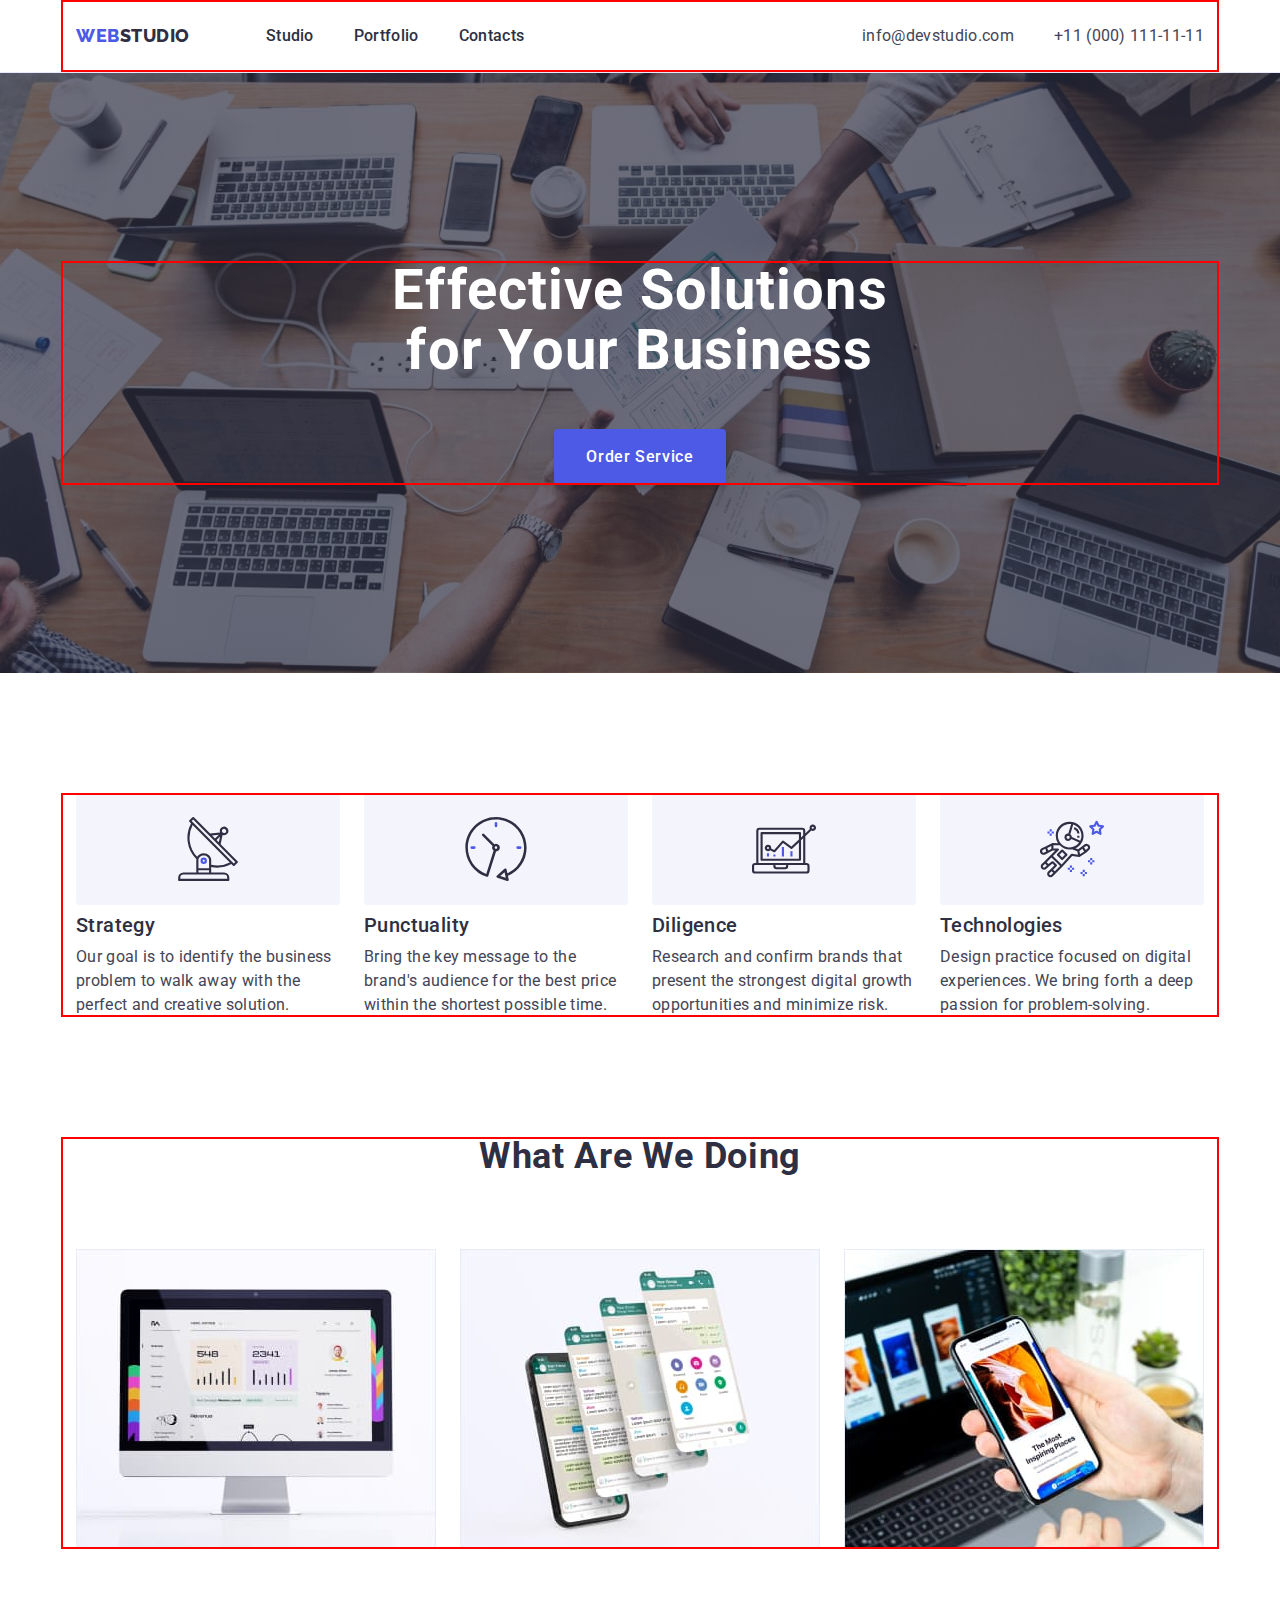
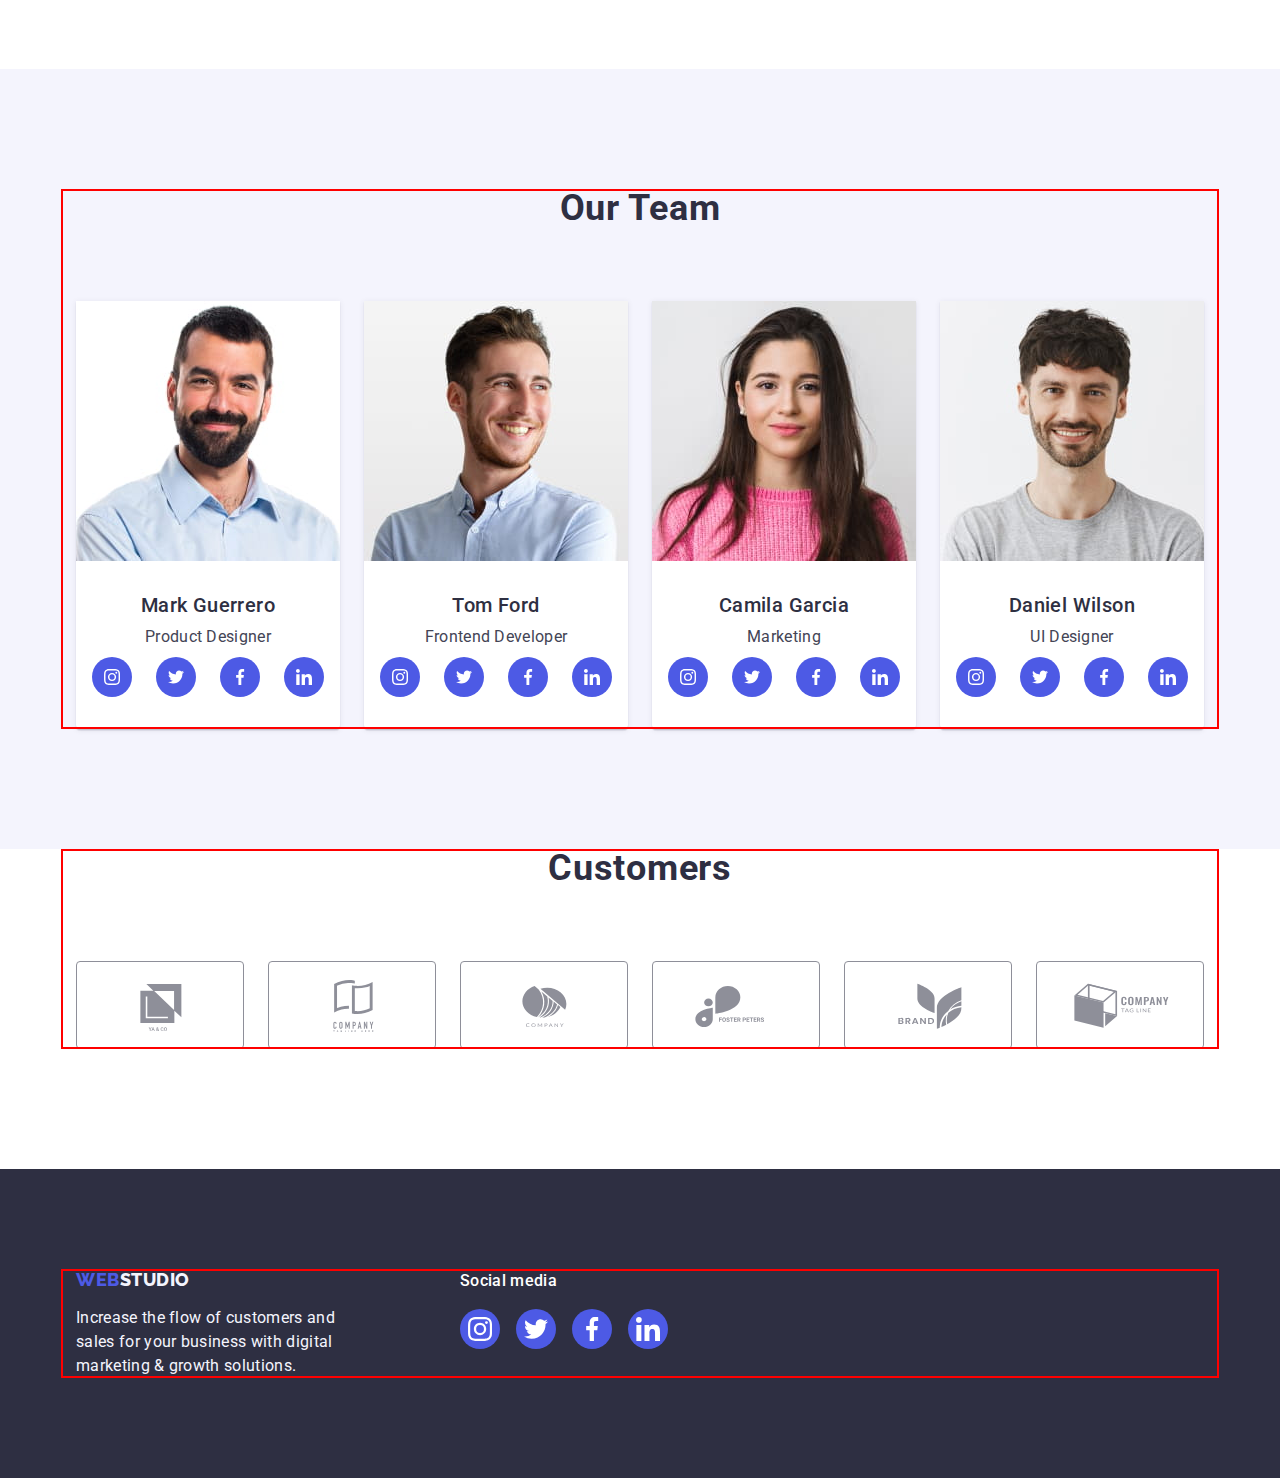
==== commit 88c7b91e: "Added Socials to the footer of index.html page" ====
--- a/index.html
+++ b/index.html
@@ -505,14 +505,73 @@
     </main>
     <!-- Footer -->
     <footer class="footer">
-      <div class="container">
-        <a class="logo link" href="./index.html"
-          >Web<span class="logo-bottom">Studio</span></a
-        >
-        <p class="text footer-text">
-          Increase the flow of customers and sales for your business with
-          digital marketing & growth solutions.
-        </p>
+      <div class="container footer-container">
+        <div class="logo-advert">
+          <a class="logo link" href="./index.html"
+            >Web<span class="logo-bottom">Studio</span></a
+          >
+          <p class="text footer-text">
+            Increase the flow of customers and sales for your business with
+            digital marketing & growth solutions.
+          </p>
+        </div>
+        <div>
+          <p class="social-media">Social media</p>
+          <ul class="social-media-list list">
+            <li class="social-media-item">
+              <a
+                href=""
+                class="social-media-link link"
+                target="_blank"
+                rel="noopener noreferrer"
+                aria-label="instagram icon"
+              >
+                <svg class="social-media-icon" width="24" height="24">
+                  <use href="./images/icon.svg#icon-instagram"></use>
+                </svg>
+              </a>
+            </li>
+            <li class="social-media-item">
+              <a
+                href=""
+                class="social-media-link link"
+                target="_blank"
+                rel="noopener noreferrer"
+                aria-label="twitter icon"
+              >
+                <svg class="social-media-icon" width="24" height="24">
+                  <use href="./images/icon.svg#icon-twitter"></use>
+                </svg>
+              </a>
+            </li>
+            <li class="social-media-item">
+              <a
+                href=""
+                class="social-media-link link"
+                target="_blank"
+                rel="noopener noreferrer"
+                aria-label="facebook icon"
+              >
+                <svg class="social-media-icon" width="24" height="24">
+                  <use href="./images/icon.svg#icon-facebook"></use>
+                </svg>
+              </a>
+            </li>
+            <li class="social-media-item">
+              <a
+                href=""
+                class="social-media-link link"
+                target="_blank"
+                rel="noopener noreferrer"
+                aria-label="linkedin icon"
+              >
+                <svg class="social-media-icon" width="24" height="24">
+                  <use href="./images/icon.svg#icon-linkedin"></use>
+                </svg>
+              </a>
+            </li>
+          </ul>
+        </div>
       </div>
     </footer>
   </body>
--- a/css/styles.css
+++ b/css/styles.css
@@ -434,6 +434,13 @@
   padding-top: 100px;
   padding-bottom: 100px;
 }
+.footer-container {
+  display: flex;
+}
+
+.logo-advert {
+  margin-right: 120px;
+}
 
 .logo-bottom {
   color: var(--primary-white-color);
@@ -446,6 +453,47 @@
 .footer-text {
   color: var(--primary-white-color);
   width: 264px;
+}
+
+.social-media {
+  font-weight: 500;
+  font-size: 16px;
+  line-height: 1.5;
+  letter-spacing: 0.02em;
+  color: var(--primary-bgc);
+  margin-bottom: 16px;
+}
+
+.social-media-list {
+  display: flex;
+  justify-content: center;
+  gap: 16px;
+}
+
+.social-media-item {
+  display: flex;
+  width: 40px;
+  height: 40px;
+}
+
+.social-media-link {
+  display: flex;
+  width: 100%;
+  height: 100%;
+  background-color: var(--primary-accent-color);
+  color: var(--secondary-white-color);
+  border-radius: 50%;
+  justify-content: center;
+  align-items: center;
+}
+
+.social-media-link:hover,
+.social-media-link:focus {
+  background-color: #31d0aa;
+}
+
+.social-media-icon {
+  fill: currentColor;
 }
 
 /* ================= /Footer ======================= */
